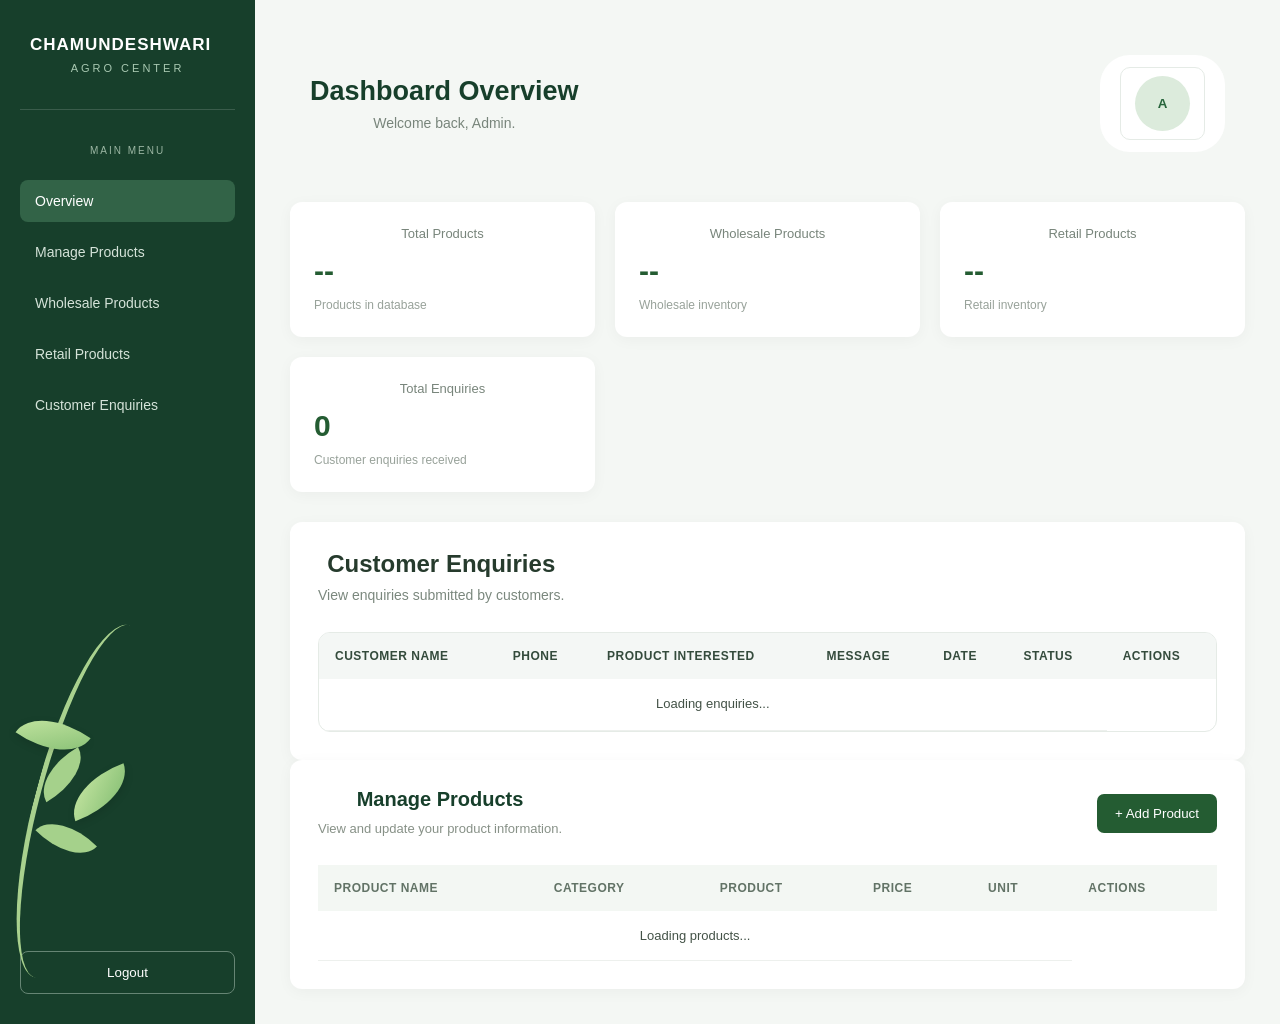
==== dashboard.html @ 356d65fe "initial website commit" ====
<!DOCTYPE html>
<html lang="en">

<head>
    <meta charset="UTF-8">
    <meta name="viewport" content="width=device-width, initial-scale=1.0">

    <title>Owner Dashboard | Chamundeshwari Agro Center</title>

    <link rel="stylesheet" href="style.css">
</head>

<body class="admin-dashboard">

    <div class="dashboard-layout">

        <!-- LEFT SIDEBAR -->
        <aside class="sidebar">

            <div class="sidebar-brand">
                <h2>CHAMUNDESHWARI</h2>
                <p>AGRO CENTER</p>
            </div>

            <div class="sidebar-menu">
    <p class="menu-heading">MAIN MENU</p>

    <a href="#" class="menu-link active">Overview</a>
    <a href="#products" class="menu-link">Manage Products</a>
    <a href="#products" class="menu-link">Wholesale Products</a>
    <a href="#products" class="menu-link">Retail Products</a>
    <a href="#enquiries" class="menu-link">Customer Enquiries</a>
</div>
<div class="sidebar-leaves">
    <div class="leaf-stem"></div>
    <div class="leaf leaf-one"></div>
    <div class="leaf leaf-two"></div>
</div>
            <div class="sidebar-bottom">
                <button id="logoutButton">Logout</button>
            </div>

        </aside>
        <!-- ADD / EDIT PRODUCT MODAL -->

<div class="product-modal" id="productModal">

    <div class="product-modal-content">

        <div class="modal-header">
            <div>
                <h2 id="modalTitle">Add New Product</h2>
                <p>Enter product information below.</p>
            </div>

            <button type="button" id="closeModalButton">×</button>
        </div>

        <form id="productForm">

            <input type="hidden" id="productId">

            <label for="productName">Product Name</label>
            <input
                type="text"
                id="productName"
                placeholder="Enter product name"
                required
            >

            <label for="productCategory">Category</label>
            <input
                type="text"
                id="productCategory"
                placeholder="Enter category"
                required
            >

            <label for="productPrice">Price (₹)</label>
            <input
                type="number"
                id="productPrice"
                placeholder="Enter price"
                min="0"
                step="0.01"
                required
            >

            <label for="productUnit">Unit</label>
            <input
                type="text"
                id="productUnit"
                placeholder="Example: 50 kg"
                required
            >
            <label for="productType">Product Type</label>
<select id="productType" required>
    <option value="">Select Product Type</option>
    <option value="Wholesale">Wholesale</option>
    <option value="Retail">Retail</option>
</select>

            <div class="modal-actions">
                <button type="button" id="cancelModalButton">
                    Cancel
                </button>

                <button type="submit" id="saveProductButton">
                    Save Product
                </button>
            </div>

        </form>

    </div>

</div>


        <!-- MAIN CONTENT -->
        <main class="dashboard-main">

            <header class="dashboard-topbar">
                <div>
                    <h1>Dashboard Overview</h1>
                    <p>Welcome back, Admin.</p>
                </div>

                <div class="admin-profile">
    <button class="admin-profile-button" id="adminProfileButton">

    <img
        id="adminProfileImage"
        class="admin-avatar"
        src=""
        alt="Profile"
        style="display: none;"
    >

    <span id="adminProfileInitial" class="admin-avatar">A</span>
    

</button>

    <div class="admin-dropdown" id="adminDropdown">
        <div class="admin-dropdown-header">
           <strong id="adminDisplayName">Administrator</strong>
            <p id="adminEmail">Loading email...</p>
        </div>
<button type="button" id="editProfileButton">
    Edit Profile
</button>
        <button type="button" id="changePasswordButton">
            Change Password
        </button>

        <button type="button" id="profileLogoutButton">
            Logout
        </button>
    </div>
</div>
            </header>


            <!-- SUMMARY CARDS -->
            <section class="dashboard-stats">

                <div class="stat-card">
                    <p>Total Products</p>
                    <h2 id="totalProducts">--</h2>
                    <span>Products in database</span>
                </div>

                <div class="stat-card">
                    <p>Wholesale Products</p>
                    <h2>--</h2>
                    <span>Wholesale inventory</span>
                </div>

                <div class="stat-card">
                    <p>Retail Products</p>
                    <h2>--</h2>
                    <span>Retail inventory</span>
                </div>
                <div class="stat-card">
    <p>Total Enquiries</p>
    <h2 id="totalEnquiries">0</h2>
    <span>Customer enquiries received</span>
</div>

            </section>
            <!-- CUSTOMER ENQUIRIES SECTION -->

<section class="product-section" id="enquiries">

    <div class="section-heading">
        <div>
            <h2>Customer Enquiries</h2>
            <p>View enquiries submitted by customers.</p>
        </div>
    </div>

    <div class="table-container">

        <table class="product-table">

            <thead>
    <tr>
        <th>Customer Name</th>
        <th>Phone</th>
        <th>Product Interested</th>
        <th>Message</th>
        <th>Date</th>
        <th>Status</th>
        <th>Actions</th>
    </tr>
</thead>

            <tbody id="enquiryTableBody">
                <tr>
                    <td colspan="6">Loading enquiries...</td>
                </tr>
            </tbody>

        </table>

    </div>

</section>


            <!-- PRODUCT MANAGEMENT -->
            <section class="product-section" id="products">

                <div class="section-heading">
                    <div>
                        <h2>Manage Products</h2>
                        <p>View and update your product information.</p>
                    </div>

                   <button id="addProductButton"
        class="add-product-button"
        type="button">
    + Add Product
</button>
                </div>

                <div class="table-container">

                    <table class="product-table">

                        <thead>
                            <tr>
                                <th>Product Name</th>
                                <th>Category</th>
                                <th>Product </th>
                                <th>Price</th>
                                <th>Unit</th>
                                <th>Actions</th>
                            </tr>
                        </thead>

                        <tbody id="productTableBody">
                            <tr>
                                <td colspan="5">Loading products...</td>
                            </tr>
                        </tbody>

                    </table>

                </div>

            </section>
            <!-- ADD / EDIT PRODUCT POPUP -->

<div class="product-modal" id="productModal">

    <div class="product-modal-content">

        <div class="modal-header">
            <div>
                <h2 id="modalTitle">Add New Product</h2>
                <p>Enter product information below.</p>
            </div>

            <button type="button" id="closeModalButton">×</button>
        </div>

        <form id="productForm">

            <input type="hidden" id="productId">

            <label for="productName">Product Name</label>
            <input type="text" id="productName"
                   placeholder="Enter product name" required>
<label for="productType">Product Type</label>

<select id="productType" required>
    <option value="">Select Product Type</option>
    <option value="Wholesale">Wholesale</option>
    <option value="Retail">Retail</option>
</select>
            <label for="productCategory">Category</label>
            <input type="text" id="productCategory"
                   placeholder="Enter category" required>

            <label for="productPrice">Price (₹)</label>
            <input type="number" id="productPrice"
                   placeholder="Enter price" min="0"
                   step="0.01" required>

            <label for="productUnit">Unit</label>
            <input type="text" id="productUnit"
                   placeholder="Example: 50 kg" required>

            <div class="modal-actions">

                <button type="button" id="cancelModalButton">
                    Cancel
                </button>

                <button type="submit" id="saveProductButton">
                    Save Product
                </button>

            </div>

        </form>

    </div>

</div>

        </main>

    </div>

<!-- EDIT ADMIN PROFILE MODAL -->

<div id="editProfileModal" class="modal-overlay" style="display: none;">

    <div class="modal-content">

        <h2>Edit Admin Profile</h2>

        <div class="profile-image-upload">
            <img
                id="profileImagePreview"
                src=""
                alt="Profile Picture"
                style="display: none;"
            >

            <label for="profileImageInput">
                Choose Profile Picture
            </label>

            <input
                type="file"
                id="profileImageInput"
                accept="image/*"
            >
        </div>

        <label for="profileNameInput">Your Name</label>

        <input
            type="text"
            id="profileNameInput"
            placeholder="Enter your name"
        >

        <div class="modal-actions">
            <button type="button" id="saveProfileButton">
                Save Changes
            </button>

            <button type="button" id="cancelProfileButton">
                Cancel
            </button>
        </div>

    </div>
</div>
    <script src="https://cdn.jsdelivr.net/npm/@supabase/supabase-js@2"></script>
    <script src="supabase.js"></script>
<!-- DELETE CONFIRMATION MODAL -->

<div class="product-modal" id="deleteModal">

    <div class="product-modal-content">

        <div class="modal-header">
            <div>
                <h2>Delete Product</h2>
                <p id="deleteProductMessage">
                    Are you sure you want to delete this product?
                </p>
            </div>
        </div>

        <div class="modal-actions">

            <button type="button" id="cancelDeleteButton">
                Cancel
            </button>

            <button type="button" id="confirmDeleteButton"
                style="background:#dc2626;color:white;">
                Delete Product
            </button>

        </div>

    </div>

</div>
<script src="dashboard.js"></script>
<!-- NOTIFICATION -->
<div id="toastNotification" class="toast-notification"></div>
</body>
</html>
---- style.css ----
* {
    margin: 0;
    padding: 0;
    box-sizing: border-box;
}

body {
    font-family: Arial, sans-serif;
    background-color: #f8faf5;
    color: #243324;
}

h1 {
    color: #185c32;
    text-align: center;
    margin-top: 100px;
    font-size: 36px;
}

p {
    text-align: center;
    margin-top: 15px;
    font-size: 18px;
    color: #607260;
}
header {
    text-align: center;
    padding: 20px;
}

header img {
    width: 250px;
    height: auto;
}
/* Navigation Bar */
.navbar {
    display: flex;
    align-items: center;
    justify-content: space-between;

    width: 90%;
    margin: 20px auto;
    padding: 15px 30px;
    box-sizing: border-box;

    background-color: rgba(252, 252, 252, 0.571);
    backdrop-filter: blur(15px);
    -webkit-backdrop-filter: blur(15px);

    border: 1px solid rgb(147, 142, 142);
    border-radius: 15px;
    box-shadow: 0 8px 30px rgba(0, 0, 0, 0.12);

    position: fixed;
top: 20px;
left: 5%;
z-index: 1000;
}

/* Logo and Business Name */
.nav-logo {
    display: flex;
    align-items: center;
    gap: 10px;
    font-size: 18px;
    font-weight: bold;
    color: #245c32;
}

.nav-logo img {
    width: 45px;
    height: 45px;
    object-fit: contain;
}

/* Navigation Links */
.nav-links {
    display: flex;
    align-items: center;
    gap: 28px;
    margin-right: 25px;
}

.nav-links a {
    text-decoration: none;
    color: #333;
    font-size: 15px;
    font-weight: 500;
    transition: color 0.3s;
}

.nav-links a:hover {
    color: #26823b;
}

/* Enquiry Button */
.nav-btn {
    background-color: #26743a;
    color: white;
    padding: 11px 20px;
    border-radius: 6px;
    text-decoration: none;
    font-weight: 600;
    transition: background-color 0.3s;
}

.nav-btn:hover {
    background-color: #174e28;
}
.hero {
    min-height: calc(100vh - 0px);
box-sizing: border-box;
display: flex;
align-items: center;
justify-content: center;
    background: linear-gradient(
        rgba(0, 0, 0, 0.45),
        rgba(0, 0, 0, 0.45)
    ), url("Images/farm.jpg.png");

    background-size: cover;
    background-position: center;

    display: flex;
    align-items: center;
    justify-content: center;
    text-align: center;

    padding: 40px 20px;
}

.hero-content {
    max-width: 850px;
    color: white;
}

.hero-logo {
    width: 180px;
    height: auto;
    margin-bottom: 15px;
}

.hero h1 {
    color: white;
    font-size: 38px;
    margin: 10px 0;
}

.hero .tagline {
    color: white;
    font-size: 19px;
    margin: 10px 0 30px;
}

.hero-btn {
    display: inline-block;
    background-color: #e3b341;
    color: #183c24;
    padding: 14px 28px;
    text-decoration: none;
    border-radius: 5px;
    font-weight: bold;
}
/* Wholesale and Retail Sections */
.product-section {
    padding: 80px 8%;
    text-align: center;
    background-color: #f5f8f3;
}

.product-section h2 {
    font-size: 32px;
    color: #245c32;
    margin-bottom: 20px;
}

.product-section p {
    font-size: 17px;
    color: #555;
    max-width: 650px;
    margin: 0 auto 25px;
    line-height: 1.7;
}

.section-btn {
    display: inline-block;
    background-color: #26743a;
    color: white;
    padding: 12px 25px;
    border-radius: 6px;
    text-decoration: none;
    font-weight: 600;
}

.section-btn:hover {
    background-color: #174e28;
}
/* Wholesale Product Cards */

.product-container {
    display: grid;
    grid-template-columns: repeat(2, 1fr);
    gap: 25px;
    max-width: 1100px;
    margin: 40px auto 0;
}

.product-card {
    background-color: white;
    padding: 30px;
    border-radius: 12px;
    text-align: left;
    box-shadow: 0 4px 18px rgba(0, 0, 0, 0.07);
    border: 1px solid #e5ebdf;
    transition: transform 0.3s, box-shadow 0.3s;
}

.product-card:hover {
    transform: translateY(-5px);
    box-shadow: 0 8px 25px rgba(0, 0, 0, 0.12);
}

.product-card h3 {
    color: #245c32;
    font-size: 21px;
    margin-bottom: 18px;
}

.product-card p {
    color: #555;
    font-size: 15px;
    margin: 10px 0;
    max-width: none;
    text-align: left;
}

/* Mobile Layout */
@media (max-width: 600px) {
    .product-container {
        grid-template-columns: 1fr;
    }
}
/* Admin Login Page */

.admin-login {
    max-width: 400px;
    margin: 100px auto;
    padding: 40px;
    background: white;
    border-radius: 15px;
    box-shadow: 0 5px 25px rgba(0, 0, 0, 0.1);
    text-align: center;
}

.admin-login h2 {
    color: #245c32;
    margin-bottom: 10px;
}

.admin-login input {
    width: 100%;
    padding: 13px;
    margin: 12px 0;
    border: 1px solid #ddd;
    border-radius: 7px;
    box-sizing: border-box;
}

.admin-login button {
    width: 100%;
    padding: 13px;
    margin-top: 15px;
    background: #245c32;
    color: white;
    border: none;
    border-radius: 7px;
    cursor: pointer;
    font-size: 16px;
}

.admin-login button:hover {
    background: #194524;
}
.admin-login .password-field button {
    position: absolute;
    right: 8px;
    top: 50%;
    transform: translateY(-50%);

    width: 40px !important;
    height: 40px;
    padding: 0;
    margin: 0;

    background: transparent !important;
    color: #245c32;
    border: none;
    box-shadow: none;
    font-size: 18px;
    cursor: pointer;
}
/* Correct eye icon positioning */

.admin-login .password-field {
    position: relative !important;
    width: 100%;
    display: block;
}

.admin-login .password-field input {
    width: 100%;
    padding-right: 50px;
    box-sizing: border-box;
}

.admin-login .password-field button {
    position: absolute !important;
    right: 10px !important;
    top: 50% !important;
    transform: translateY(-50%) !important;

    width: 35px !important;
    height: 35px !important;
    padding: 0 !important;
    margin: 0 !important;

    background: transparent !important;
    color: #245c32 !important;
    border: none !important;
    box-shadow: none !important;
}
/* OWNER DASHBOARD */

.dashboard-container {
    max-width: 1100px;
    margin: 40px auto;
    padding: 30px;
}

.dashboard-container header {
    background: #245c32;
    color: white;
    padding: 30px;
    border-radius: 12px;
    margin-bottom: 30px;
}

.dashboard-container header h1 {
    margin: 0 0 10px;
    font-size: 30px;
}

.dashboard-container header p {
    margin: 0;
    opacity: 0.85;
}

.dashboard-container section {
    background: white;
    padding: 25px;
    border-radius: 12px;
    box-shadow: 0 3px 15px rgba(0,0,0,0.08);
    margin-bottom: 25px;
}

#logoutButton {
    background: #245c32;
    color: white;
    border: none;
    padding: 12px 25px;
    border-radius: 7px;
    cursor: pointer;
}
/* =================================
   OWNER DASHBOARD DESIGN
================================= */

.admin-dashboard {
    margin: 0;
    background: #f4f7f4;
    font-family: Arial, sans-serif;
    color: #24352a;
}

.dashboard-layout {
    display: flex;
    min-height: 100vh;
}

/* LEFT SIDEBAR */

.sidebar {
    width: 255px;
    background: #173f2b;
    color: white;
    padding: 30px 20px;
    display: flex;
    flex-direction: column;
    flex-shrink: 0;
}

.sidebar-brand {
    padding: 5px 10px 35px;
    border-bottom: 1px solid rgba(255,255,255,0.15);
}

.sidebar-brand h2 {
    font-size: 17px;
    letter-spacing: 1px;
    margin: 0;
}

.sidebar-brand p {
    font-size: 11px;
    letter-spacing: 3px;
    color: #a9c9b2;
    margin-top: 7px;
}

.menu-heading {
    font-size: 10px;
    letter-spacing: 2px;
    color: #9bb6a3;
    margin: 35px 10px 15px;
}

.sidebar-menu {
    display: flex;
    flex-direction: column;
    gap: 9px;
}

.menu-link {
    text-decoration: none;
    color: #d5e3d9;
    padding: 13px 15px;
    border-radius: 8px;
    font-size: 14px;
    transition: 0.2s;
}

.menu-link:hover,
.menu-link.active {
    background: #326347;
    color: white;
}

.sidebar-bottom {
    margin-top: auto;
    padding-top: 30px;
}

#logoutButton {
    width: 100%;
    padding: 13px;
    background: transparent;
    color: white;
    border: 1px solid #668574;
    border-radius: 8px;
    cursor: pointer;
}

#logoutButton:hover {
    background: #326347;
}

/* MAIN CONTENT */

.dashboard-main {
    flex: 1;
    min-width: 0;
    padding: 35px;
}

.dashboard-topbar {
    display: flex;
    justify-content: space-between;
    align-items: center;
    margin-bottom: 30px;
}

.dashboard-topbar h1 {
    font-size: 27px;
    margin: 0 0 8px;
    color: #173f2b;
}

.dashboard-topbar p {
    color: #78857b;
    margin: 0;
    font-size: 14px;
}

.admin-profile {
    background: white;
    padding: 12px 20px;
    border-radius: 30px;
    font-size: 13px;
    font-weight: bold;
    color: #245c32;
}

/* SUMMARY CARDS */

.dashboard-stats {
    display: grid;
    grid-template-columns: repeat(3, minmax(0, 1fr));
    gap: 20px;
    margin-bottom: 30px;
}

.stat-card {
    background: white;
    padding: 24px;
    border-radius: 12px;
    box-shadow: 0 3px 15px rgba(0,0,0,0.04);
}

.stat-card p {
    color: #78857b;
    font-size: 13px;
    margin: 0;
}

.stat-card h2 {
    font-size: 30px;
    color: #245c32;
    margin: 13px 0 7px;
}

.stat-card span {
    font-size: 12px;
    color: #98a29a;
}

/* PRODUCT SECTION */

.product-section {
    background: white;
    padding: 28px;
    border-radius: 12px;
    box-shadow: 0 3px 15px rgba(0,0,0,0.04);
}

.section-heading {
    display: flex;
    justify-content: space-between;
    align-items: center;
    gap: 15px;
    margin-bottom: 25px;
}

.section-heading h2 {
    color: #173f2b;
    font-size: 20px;
    margin: 0 0 7px;
}

.section-heading p {
    color: #879187;
    font-size: 13px;
    margin: 0;
}

.add-product-button {
    background: #245c32;
    color: white;
    border: none;
    padding: 12px 18px;
    border-radius: 7px;
    cursor: pointer;
    white-space: nowrap;
}

.add-product-button:hover {
    background: #173f2b;
}

/* PRODUCT TABLE */

.table-container {
    width: 100%;
    overflow-x: auto;
}

.product-table {
    width: 100%;
    border-collapse: collapse;
    min-width: 650px;
}

.product-table th {
    text-align: left;
    background: #f3f7f3;
    color: #627366;
    padding: 16px;
    font-size: 12px;
    text-transform: uppercase;
    letter-spacing: 0.5px;
}

.product-table td {
    padding: 17px 16px;
    border-bottom: 1px solid #edf0ed;
    font-size: 13px;
    color: #435247;
}

.product-table tr:hover td {
    background: #fafcf9;
}

.product-table button {
    background: #e7f1e8;
    color: #245c32;
    border: none;
    padding: 8px 15px;
    border-radius: 6px;
    cursor: pointer;
    font-weight: bold;
}

.product-table button:hover {
    background: #d4e8d7;
}

/* MOBILE RESPONSIVENESS */

@media (max-width: 900px) {

    .sidebar {
        width: 200px;
    }

    .dashboard-main {
        padding: 22px;
    }

    .dashboard-stats {
        grid-template-columns: 1fr;
    }
}

@media (max-width: 600px) {

    .dashboard-layout {
        flex-direction: column;
    }

    .sidebar {
        width: auto;
        padding: 18px;
    }

    .sidebar-brand {
        padding-bottom: 15px;
    }

    .menu-heading {
        margin-top: 18px;
    }

    .sidebar-menu {
        display: grid;
        grid-template-columns: 1fr 1fr;
    }

    .sidebar-bottom {
        margin-top: 15px;
        padding-top: 10px;
    }

    .dashboard-main {
        padding: 18px;
    }

    .dashboard-topbar {
        align-items: flex-start;
        gap: 12px;
    }

    .dashboard-topbar h1 {
        font-size: 21px;
    }

    .product-section {
        padding: 17px;
    }

    .section-heading {
        align-items: flex-start;
        flex-direction: column;
    }
}
/* =================================
   ADD / EDIT PRODUCT POPUP
================================= */

.product-modal {
    display: none;
    position: fixed;
    inset: 0;
    z-index: 1000;
    background: rgba(15, 35, 22, 0.65);
    justify-content: center;
    align-items: center;
    padding: 20px;
}

.product-modal-content {
    background: #ffffff;
    width: 100%;
    max-width: 480px;
    padding: 30px;
    border-radius: 14px;
    box-shadow: 0 15px 50px rgba(0,0,0,0.2);
    max-height: 90vh;
    overflow-y: auto;
}

.modal-header {
    display: flex;
    justify-content: space-between;
    align-items: flex-start;
    margin-bottom: 25px;
}

.modal-header h2 {
    color: #173f2b;
    font-size: 22px;
    margin: 0 0 7px;
}

.modal-header p {
    color: #89948b;
    font-size: 13px;
    margin: 0;
}

#closeModalButton {
    background: #f0f4f0;
    border: none;
    border-radius: 50%;
    width: 32px;
    height: 32px;
    font-size: 22px;
    cursor: pointer;
    color: #245c32;
}

#productForm {
    display: flex;
    flex-direction: column;
}

#productForm label {
    font-size: 13px;
    font-weight: bold;
    color: #344b39;
    margin: 13px 0 7px;
}

#productForm input {
    padding: 13px;
    border: 1px solid #dce5dd;
    border-radius: 7px;
    font-size: 14px;
    outline: none;
    width: 100%;
    box-sizing: border-box;
}

#productForm input:focus {
    border-color: #326347;
    box-shadow: 0 0 0 3px rgba(50,99,71,0.1);
}

.modal-actions {
    display: flex;
    justify-content: flex-end;
    gap: 10px;
    margin-top: 25px;
}

.modal-actions button {
    padding: 12px 20px;
    border-radius: 7px;
    cursor: pointer;
    font-weight: bold;
}

#cancelModalButton {
    background: #edf1ed;
    color: #435247;
    border: none;
}

#saveProductButton {
    background: #245c32;
    color: white;
    border: none;
}

#saveProductButton:hover {
    background: #173f2b;
}

@media (max-width: 480px) {
    .product-modal-content {
        padding: 22px;
    }
}
/* =================================
   ADD / EDIT PRODUCT POPUP
================================= */

.product-modal {
    display: none;
    position: fixed;
    inset: 0;
    z-index: 1000;
    background: rgba(15, 35, 22, 0.65);
    justify-content: center;
    align-items: center;
    padding: 20px;
}

.product-modal-content {
    background: #ffffff;
    width: 100%;
    max-width: 480px;
    padding: 30px;
    border-radius: 14px;
    box-shadow: 0 15px 50px rgba(0,0,0,0.2);
    max-height: 90vh;
    overflow-y: auto;
}

.modal-header {
    display: flex;
    justify-content: space-between;
    align-items: flex-start;
    margin-bottom: 25px;
}

.modal-header h2 {
    color: #173f2b;
    font-size: 22px;
    margin: 0 0 7px;
}

.modal-header p {
    color: #89948b;
    font-size: 13px;
    margin: 0;
}

#closeModalButton {
    background: #f0f4f0;
    border: none;
    border-radius: 50%;
    width: 32px;
    height: 32px;
    font-size: 22px;
    cursor: pointer;
    color: #245c32;
}

#productForm {
    display: flex;
    flex-direction: column;
}

#productForm label {
    font-size: 13px;
    font-weight: bold;
    color: #344b39;
    margin: 13px 0 7px;
}

#productForm input {
    padding: 13px;
    border: 1px solid #dce5dd;
    border-radius: 7px;
    font-size: 14px;
    outline: none;
    width: 100%;
    box-sizing: border-box;
}

#productForm input:focus {
    border-color: #326347;
    box-shadow: 0 0 0 3px rgba(50,99,71,0.1);
}

.modal-actions {
    display: flex;
    justify-content: flex-end;
    gap: 10px;
    margin-top: 25px;
}

.modal-actions button {
    padding: 12px 20px;
    border-radius: 7px;
    cursor: pointer;
    font-weight: bold;
}

#cancelModalButton {
    background: #edf1ed;
    color: #435247;
    border: none;
}

#saveProductButton {
    background: #245c32;
    color: white;
    border: none;
}

#saveProductButton:hover {
    background: #173f2b;
}

@media (max-width: 480px) {
    .product-modal-content {
        padding: 22px;
    }
}
/* PRODUCT MODAL */

.product-modal {
    display: none;
    position: fixed;
    inset: 0;
    background: rgba(0, 0, 0, 0.55);
    z-index: 1000;
    justify-content: center;
    align-items: center;
    padding: 20px;
}

.product-modal-content {
    background: #ffffff;
    width: 100%;
    max-width: 480px;
    padding: 28px;
    border-radius: 14px;
    box-shadow: 0 10px 40px rgba(0, 0, 0, 0.2);
    max-height: 90vh;
    overflow-y: auto;
}

.modal-header {
    display: flex;
    justify-content: space-between;
    align-items: flex-start;
    margin-bottom: 25px;
}

.modal-header h2 {
    margin: 0 0 6px;
    color: #1f2937;
}

.modal-header p {
    margin: 0;
    color: #6b7280;
    font-size: 14px;
}

#closeModalButton {
    border: none;
    background: none;
    font-size: 28px;
    cursor: pointer;
    color: #6b7280;
}

#productForm {
    display: flex;
    flex-direction: column;
    gap: 10px;
}

#productForm label {
    font-weight: 600;
    color: #374151;
    margin-top: 8px;
}

#productForm input {
    width: 100%;
    padding: 12px;
    border: 1px solid #d1d5db;
    border-radius: 8px;
    font-size: 14px;
    box-sizing: border-box;
}

#productForm input:focus {
    outline: none;
    border-color: #16a34a;
    box-shadow: 0 0 0 2px rgba(22, 163, 74, 0.12);
}

.modal-actions {
    display: flex;
    justify-content: flex-end;
    gap: 12px;
    margin-top: 22px;
}

.modal-actions button {
    padding: 11px 20px;
    border: none;
    border-radius: 8px;
    cursor: pointer;
    font-weight: 600;
}

#cancelModalButton {
    background: #e5e7eb;
    color: #374151;
}

#saveProductButton {
    background: #15803d;
    color: white;
}

#saveProductButton:hover {
    background: #166534;
}
/* TOAST NOTIFICATION */

.toast-notification {
    position: fixed;
    top: 25px;
    right: 25px;
    padding: 15px 22px;
    border-radius: 10px;
    color: white;
    font-size: 14px;
    font-weight: 600;
    background: #15803d;
    box-shadow: 0 5px 20px rgba(0,0,0,0.15);
    z-index: 2000;

    opacity: 0;
    visibility: hidden;
    transform: translateY(-15px);

    transition: all 0.3s ease;
}

.toast-notification.show {
    opacity: 1;
    visibility: visible;
    transform: translateY(0);
}

.toast-notification.error {
    background: #dc2626;
}

@media (max-width: 600px) {
    .toast-notification {
        left: 15px;
        right: 15px;
        top: 15px;
        text-align: center;
    }
}
/* ABOUT US SECTION */

.about-section {
    padding: 70px 8%;
    text-align: center;
    background: #f5f9f4;
}

.about-section h2 {
    font-size: 32px;
    color: #1b5e20;
    margin-bottom: 20px;
}

.about-section > p {
    max-width: 800px;
    margin: 12px auto;
    color: #555;
    line-height: 1.8;
}

.about-section h3 {
    margin-top: 40px;
    color: #2e7d32;
    font-size: 24px;
}

.about-container {
    display: flex;
    justify-content: center;
    gap: 25px;
    flex-wrap: wrap;
    margin-top: 25px;
}

.about-card {
    background: white;
    padding: 25px;
    border-radius: 12px;
    width: 230px;
    box-shadow: 0 4px 15px rgba(0,0,0,0.07);
}

.about-card h4 {
    color: #2e7d32;
    font-size: 18px;
}

.about-card p {
    color: #666;
    line-height: 1.6;
}
/* CONTACT US SECTION */

/* CONTACT US SECTION */

.contact-section {
    padding: 80px 8%;
    text-align: center;
    background: #f5f9f4;
}

.contact-section h2 {
    font-size: 32px;
    color: #1b5e20;
    margin-bottom: 15px;
}

.contact-section > p {
    color: #666;
    margin-bottom: 45px;
}

.contact-container {
    display: flex;
    justify-content: center;
    align-items: stretch;
    flex-wrap: wrap;
    gap: 25px;
    max-width: 1000px;
    margin: auto;
}

.contact-card {
    flex: 1 1 240px;
    max-width: 280px;
    min-height: 180px;
    box-sizing: border-box;
    background: white;
    padding: 30px 18px;
    border-radius: 14px;
    border: 1px solid #e0eadf;
    box-shadow: 0 5px 18px rgba(0,0,0,0.06);
}

.contact-card h3 {
    color: #2e7d32;
    font-size: 20px;
    margin-bottom: 20px;
}

.contact-card p {
    color: #555;
    font-size: 14px;
    margin: 12px 0;
    line-height: 1.5;
}

.contact-card a {
    color: #2e7d32;
    text-decoration: none;
    font-weight: 500;
    white-space: nowrap;
    font-size: 14px;
}

.contact-card a:hover {
    text-decoration: underline;
}
/* COLLAPSING NAVIGATION BAR */

/* FLOATING COLLAPSIBLE NAVBAR */

.navbar {
    transition: all 0.35s ease;
    z-index: 1000;
}

.navbar.scrolled {
    position: fixed;
    top: 15px;
    left: 15px;
    width: auto;
    min-width: 0;
    padding: 10px 18px;
    border-radius: 40px;
    box-shadow: 0 4px 18px rgba(0,0,0,0.18);
    cursor: pointer;
}

.navbar.scrolled .nav-links,
.navbar.scrolled .nav-btn {
    display: none;
}

.navbar.scrolled .nav-logo img {
    width: 35px;
    height: 35px;
}

.navbar.scrolled .nav-logo span {
    font-size: 14px;
}

.navbar.scrolled.expanded {
    left: 15px;
    right: 15px;
    width: auto;
    border-radius: 12px;
    justify-content: space-between;
    cursor: default;
}

.navbar.scrolled.expanded .nav-links {
    display: flex;
}

.navbar.scrolled.expanded .nav-btn {
    display: inline-block;
}

.navbar.scrolled.expanded .nav-logo {
    cursor: pointer;
}
/* MOBILE RESPONSIVE DESIGN */

@media (max-width: 768px) {

    .hero {
        padding: 40px 15px;
        min-height: calc(100vh - 0px);
    }

    .hero h1 {
        font-size: 28px;
    }

    .hero-logo {
        max-width: 120px;
    }

    .hero-buttons {
        flex-wrap: wrap;
        justify-content: center;
    }

    .product-section,
    .about-section,
    .contact-section {
        padding: 45px 18px;
    }

    .product-container,
    .about-container,
    .contact-container {
        flex-direction: column;
        align-items: center;
    }

    .product-card,
    .about-card,
    .contact-card {
        width: 100%;
        max-width: 350px;
        box-sizing: border-box;
    }
    /* MOBILE NAVIGATION FIX */

/* MOBILE NAVIGATION */

.navbar {
    flex-direction: row;
    flex-wrap: wrap;
    justify-content: center;
    gap: 12px;
    padding: 12px 8px;
    width: 94%;
    margin: 10px auto;
    box-sizing: border-box;
}

.nav-logo {
    width: 100%;
    justify-content: center;
}

.nav-logo img {
    width: 32px;
    height: 32px;
}

.nav-logo span {
    font-size: 14px;
}

.nav-links {
    display: flex;
    width: auto;
    justify-content: center;
    align-items: center;
    gap: 12px;
}

.nav-links a {
    font-size: 12px;
    white-space: nowrap;
}

.nav-btn {
    font-size: 12px;
    padding: 8px 10px;
    white-space: nowrap;
}
/* MOBILE HERO BUTTONS */

.hero-buttons {
    display: flex;
    flex-direction: row;
    justify-content: center;
    align-items: center;
    flex-wrap: wrap;
    gap: 12px;
}

.hero-btn {
    margin: 0;
    padding: 12px 15px;
    font-size: 13px;
    border-radius: 8px;
}
}
/* ENQUIRY SECTION */

.enquiry-section {
    padding: 70px 20px;
    text-align: center;
    background: #f5f9f4;
}

.enquiry-section h2 {
    color: #1b5e20;
    font-size: 32px;
    margin-bottom: 12px;
}

.enquiry-section > p {
    color: #666;
    margin-bottom: 30px;
}

#enquiryForm {
    max-width: 550px;
    margin: auto;
    padding: 30px;
    background: white;
    border-radius: 15px;
    box-shadow: 0 5px 20px rgba(0,0,0,0.07);
    box-sizing: border-box;
}

#enquiryForm input,
#enquiryForm textarea {
    width: 100%;
    padding: 14px;
    margin-bottom: 18px;
    border: 1px solid #d5dfd3;
    border-radius: 8px;
    font-size: 15px;
    box-sizing: border-box;
    font-family: inherit;
}

#enquiryForm textarea {
    min-height: 120px;
    resize: vertical;
}

#enquiryForm button {
    width: 100%;
    padding: 14px;
    background: #2e7d32;
    color: white;
    border: none;
    border-radius: 8px;
    font-size: 16px;
    font-weight: 600;
    cursor: pointer;
}

#enquiryForm button:hover {
    background: #1b5e20;
}
/* Enquiry status colors */

.status-pending {
    background-color: #fff3cd;
    color: #856404;
    border: 1px solid #ffe69c;
}

.status-contacted {
    background-color: #d1e7dd;
    color: #0f5132;
    border: 1px solid #a3cfbb;
}

.status-completed {
    background-color: #f8d7da;
    color: #842029;
    border: 1px solid #f1aeb5;
}
.call-button {
    display: inline-block;
    padding: 7px 16px;
    background-color: #198754;
    color: white;
    text-decoration: none;
    border-radius: 5px;
    font-size: 13px;
    font-weight: 600;
}

.call-button:hover {
    background-color: #146c43;
}
.delete-enquiry-button {
    padding: 7px 16px;
    background-color: #dc3545;
    color: white;
    border: none;
    border-radius: 5px;
    font-size: 13px;
    font-weight: 600;
    cursor: pointer;
    margin-left: 5px;
}

.delete-enquiry-button:hover {
    background-color: #bb2d3b;
}
.product-table .delete-enquiry-button {
    background-color: #dc3545 !important;
    color: white !important;
    border: none;
    padding: 7px 16px;
    border-radius: 5px;
    cursor: pointer;
}

.product-table .delete-enquiry-button:hover {
    background-color: #bb2d3b !important;
}
/* Decorative waving leaves in sidebar */

/* =====================================
   DECORATIVE WAVING LEAVES IN SIDEBAR
===================================== */

/* =====================================
   TROPICAL VINE SIDEBAR DESIGN
===================================== */

.sidebar {
    position: relative;
    overflow: hidden;
}

.sidebar-leaves {
    position: absolute;
    bottom: 55px;
    left: 0;
    width: 190px;
    height: 390px;
    pointer-events: none;
    z-index: 1;
}

/* Curved plant stem */
.leaf-stem {
    position: absolute;
    bottom: -15px;
    left: 35px;
    width: 95px;
    height: 365px;
    border-left: 5px solid #a9d18e;
    border-radius: 50% 0 0 50%;
    transform: rotate(15deg);
}

/* Main leaves */
.leaf {
    position: absolute;
    width: 65px;
    height: 38px;
    background: linear-gradient(135deg, #d1edaa, #79b76b);
    border-radius: 100% 0 100% 0;
    box-shadow: 0 3px 8px rgba(0, 0, 0, 0.12);
    transform-origin: bottom right;
    animation: vineWave 4s ease-in-out infinite alternate;
}

/* Upper right leaf */
.leaf-one {
    bottom: 150px;
    left: 75px;
    transform: rotate(-20deg);
}

/* Upper left leaf */
.leaf-two {
    bottom: 235px;
    left: 15px;
    transform: rotate(35deg);
    animation-delay: 0.7s;
}

/* Extra foliage */
.leaf-one::after,
.leaf-two::after {
    content: "";
    position: absolute;
    width: 55px;
    height: 32px;
    background: #a5d18b;
    border-radius: 100% 0 100% 0;
}

.leaf-one::after {
    left: -42px;
    top: 35px;
    transform: rotate(65deg);
}

.leaf-two::after {
    left: 35px;
    top: 30px;
    transform: rotate(-65deg);
}

/* Gentle movement */
@keyframes vineWave {
    from {
        rotate: -4deg;
    }
    to {
        rotate: 5deg;
    }
}
/* CUSTOMER ENQUIRIES TABLE */

#enquiries .product-table {
    border-collapse: separate;
    border-spacing: 0;
}

#enquiries .product-table th {
    background: #f4f7f5;
    color: #344b3c;
    font-weight: 600;
    padding: 16px;
    white-space: nowrap;
}

#enquiries .product-table td {
    padding: 15px 16px;
    vertical-align: middle;
}

#enquiries .product-table tbody tr:hover {
    background: #f8fbf8;
}
/* ENQUIRY STATUS STYLING */

#enquiries select.status-pending {
    background: #fff3cd;
    color: #856404;
    border: 1px solid #ffe69c;
}

#enquiries select.status-contacted {
    background: #cfe2ff;
    color: #084298;
    border: 1px solid #9ec5fe;
}

#enquiries select.status-completed {
    background: #d1e7dd;
    color: #0f5132;
    border: 1px solid #a3cfbb;
}

#enquiries select {
    padding: 7px 12px;
    border-radius: 20px;
    font-weight: 600;
    cursor: pointer;
}
/* ENQUIRY ACTION BUTTONS */

#enquiries .call-button,
#enquiries .delete-enquiry-button {
    display: inline-block;
    padding: 8px 14px;
    border-radius: 6px;
    font-size: 13px;
    font-weight: 600;
    white-space: nowrap;
}

#enquiries .call-button {
    margin-right: 6px;
}

#enquiries .delete-enquiry-button {
    margin-left: 0;
}
/* ENQUIRY TABLE ROW SPACING */

#enquiries .product-table tbody tr {
    border-bottom: 1px solid #e8eee9;
}

#enquiries .product-table tbody td {
    line-height: 1.6;
}

#enquiries .table-container {
    border-radius: 12px;
    overflow-x: auto;
    border: 1px solid #e5ebe6;
}
/* ENQUIRIES SECTION HEADING */

#enquiries .section-heading {
    margin-bottom: 24px;
}

#enquiries .section-heading h2 {
    font-size: 24px;
    font-weight: 700;
    color: #263b2d;
    margin-bottom: 6px;
}

#enquiries .section-heading p {
    color: #7b887e;
    font-size: 14px;
}
/* ENQUIRY TABLE MOBILE RESPONSIVENESS */

@media (max-width: 768px) {
    #enquiries .table-container {
        overflow-x: auto;
        width: 100%;
    }

    #enquiries .product-table {
        min-width: 850px;
    }

    #enquiries .section-heading h2 {
        font-size: 21px;
    }
}
/* ADMIN PROFILE DROPDOWN */

.admin-profile {
    position: relative;
}

.admin-profile-button {
    display: flex;
    align-items: center;
    gap: 10px;
    background: white;
    color: #263b2d;
    border: 1px solid #e5ebe6;
    padding: 8px 14px;
    border-radius: 10px;
    cursor: pointer;
    font-weight: 600;
}

.admin-avatar {
    object-fit: cover;
flex-shrink: 0;
    background: #dcebdc;
    color: #27643b;
    width: 55px;
    height: 55px;
    border-radius: 50%;
    display: flex;
    align-items: center;
    justify-content: center;
}

.admin-dropdown {
    display: none;
    position: absolute;
    right: 0;
    top: 48px;
    width: 230px;
    background: white;
    border: 1px solid #e5ebe6;
    border-radius: 12px;
    box-shadow: 0 8px 25px rgba(0,0,0,0.12);
    padding: 12px;
    z-index: 1000;
}

.admin-dropdown.show {
    display: block;
}

.admin-dropdown-header {
    padding: 10px;
    border-bottom: 1px solid #eee;
    margin-bottom: 8px;
}

.admin-dropdown-header p {
    font-size: 12px;
    color: #777;
    margin-top: 5px;
    word-break: break-word;
}

.admin-dropdown button {
    width: 100%;
    text-align: left;
    padding: 11px;
    background: white;
    color: #333;
    border: none;
    border-radius: 7px;
    cursor: pointer;
}

.admin-dropdown button:hover {
    background: #f1f6f1;
}
/* ADMIN PROFILE EDIT MODAL */

.profile-image-upload {
    display: flex;
    flex-direction: column;
    align-items: center;
    gap: 12px;
    margin: 20px 0;
}

#profileImagePreview {
    width: 100px;
    height: 100px;
    border-radius: 50%;
    object-fit: cover;
    border: 3px solid #dcebdc;
}

#profileImageInput {
    max-width: 230px;
}

.profile-image-upload label {
    background: #e5f0e5;
    color: #27643b;
    padding: 9px 16px;
    border-radius: 8px;
    cursor: pointer;
    font-size: 13px;
    font-weight: 600;
}

#editProfileModal .modal-content {
    max-width: 420px;
    width: 90%;
    padding: 25px;
    border-radius: 14px;
}

#editProfileModal input[type="text"] {
    width: 100%;
    padding: 12px;
    margin: 10px 0 18px;
    border: 1px solid #ddd;
    border-radius: 8px;
}

#editProfileModal .modal-actions {
    display: flex;
    gap: 10px;
    margin-top: 15px;
}
/* EDIT PROFILE MODAL */

#editProfileModal {
    position: fixed;
    top: 0;
    left: 0;
    width: 100%;
    height: 100%;
    background: rgba(0, 0, 0, 0.5);
    display: none;
    align-items: center;
    justify-content: center;
    z-index: 9999;
}
#editProfileModal {
    box-sizing: border-box;
    padding: 20px;
}

#editProfileModal .modal-content {
    position: relative;
    margin: auto;
    background: white;
    max-width: 420px;
    width: 100%;
    box-sizing: border-box;
}

#editProfileModal .modal-actions button {
    flex: 1;
    padding: 12px;
    border-radius: 8px;
    cursor: pointer;
}
#profileImageInput {
    display: none;
}

.profile-image-upload label {
    display: inline-block;
    background: #e5f0e5;
    color: #27643b;
    padding: 10px 20px;
    border-radius: 8px;
    cursor: pointer;
    font-size: 13px;
    font-weight: 600;
    transition: 0.2s;
}

.profile-image-upload label:hover {
    background: #d5e8d5;
}
/* =====================================
   NATURE INSPIRED HERO SECTION
===================================== */

.hero {
    min-height: 560px;
    display: flex;
    align-items: center;
    justify-content: center;
    text-align: center;
    padding: 70px 20px;

    background:
        linear-gradient(
            rgba(191, 190, 144, 0),
            rgb(1, 30, 13)
        ),
        url("Images/farm.jpg.png");

    background-size: cover;
    background-position: center;
    background-repeat: no-repeat;

    color: white;
}

.hero-content {
    max-width: 850px;
    margin: auto;
}

.hero-logo {
    width: 100px;
    height: 100px;
    object-fit: contain;
    margin-bottom: 20px;
}

.hero-label {
    display: inline-block;
    color: #d4edb9;
    font-size: 13px;
    font-weight: 700;
    letter-spacing: 3px;
    margin-bottom: 18px;
}

.hero h1 {
    font-size: clamp(36px, 5vw, 62px);
    line-height: 1.15;
    margin-bottom: 20px;
}

.hero .tagline {
    max-width: 650px;
    margin: 0 auto 30px;
    font-size: 17px;
    line-height: 1.8;
    color: #edf5e9;
}

.hero-buttons {
    display: flex;
    justify-content: center;
    gap: 15px;
    flex-wrap: wrap;
}

.hero-btn {
    display: inline-block;
    padding: 14px 26px;
    border-radius: 7px;
    background: #6a9e45;
    color: white;
    text-decoration: none;
    font-weight: 600;
    transition: 0.3s ease;
}

.hero-btn:hover {
    background: #527f34;
    transform: translateY(-3px);
}

.hero-btn-outline {
    background: transparent;
    border: 2px solid white;
}

.hero-btn-outline:hover {
    background: white;
    color: #24532f;
}
/* FIX HERO LOGO POSITION */

.hero {
    padding-top: 150px;
}

.hero-logo {
    display: block;
    width: 200px;
    height: 200px;
    object-fit: contain;
    margin: 0 auto 20px;
}
/* =====================================
   FLOATING AUTUMN LEAVES ANIMATION
===================================== */

.hero {
    position: relative;
    overflow: hidden;
}

.hero-content {
    position: relative;
    z-index: 2;
}

.falling-leaves {
    position: absolute;
    inset: 0;
    width: 100%;
    height: 100%;
    overflow: hidden;
    pointer-events: none;
    z-index: 1;
}

.falling-leaves span {
    position: absolute;
    top: -60px;
    font-size: 28px;
    opacity: 0;
    animation: fallingLeaf linear infinite;
}

/* Different leaf positions and speeds */

.falling-leaves span:nth-child(1) {
    left: 5%;
    animation-duration: 9s;
    animation-delay: 0s;
}

.falling-leaves span:nth-child(2) {
    left: 15%;
    animation-duration: 12s;
    animation-delay: 2s;
}

.falling-leaves span:nth-child(3) {
    left: 28%;
    animation-duration: 10s;
    animation-delay: 4s;
}

.falling-leaves span:nth-child(4) {
    left: 42%;
    animation-duration: 13s;
    animation-delay: 1s;
}

.falling-leaves span:nth-child(5) {
    left: 55%;
    animation-duration: 11s;
    animation-delay: 3s;
}

.falling-leaves span:nth-child(6) {
    left: 68%;
    animation-duration: 9s;
    animation-delay: 5s;
}

.falling-leaves span:nth-child(7) {
    left: 78%;
    animation-duration: 12s;
    animation-delay: 2s;
}

.falling-leaves span:nth-child(8) {
    left: 88%;
    animation-duration: 10s;
    animation-delay: 4s;
}

.falling-leaves span:nth-child(9) {
    left: 95%;
    animation-duration: 14s;
    animation-delay: 1s;
}

.falling-leaves span:nth-child(10) {
    left: 35%;
    animation-duration: 11s;
    animation-delay: 6s;
}
/* =====================================
   GOLDEN AUTUMN LEAVES
===================================== */

.hero {
    position: relative;
    overflow: hidden;
}

.autumn-leaves {
    position: absolute;
    bottom: -35px;
    left: -55px;
    width: 430px;
    height: 500px;
    z-index: 1;
    pointer-events: none;
}

.autumn-leaves svg {
    width: 100%;
    height: 100%;
    overflow: visible;
}

.leaf-one {
    transform-box: fill-box;
    transform-origin: 10% 100%;
    animation: goldenLeafSway 5s ease-in-out infinite alternate;
}

.leaf-two {
    transform-box: fill-box;
    transform-origin: 5% 100%;
    animation: goldenLeafSway 6s ease-in-out infinite alternate-reverse;
}

.falling-droplets {
    animation: waterDropFall 2.5s ease-in infinite;
}

@keyframes goldenLeafSway {
    from {
        transform: rotate(-2deg) translateX(0);
    }
    to {
        transform: rotate(3deg) translateX(18px);
    }
}

@keyframes waterDropFall {
    0%, 25% {
        transform: translateY(0);
        opacity: 1;
    }
    85% {
        transform: translateY(35px);
        opacity: 0.3;
    }
    100% {
        transform: translateY(45px);
        opacity: 0;
    }
}

/* Keep hero text above the leaves */

.hero-content {
    position: relative;
    z-index: 2;
}

/* Smaller leaves on mobile */

@media (max-width: 600px) {
    .autumn-leaves {
        width: 230px;
        height: 300px;
        left: -65px;
        bottom: -25px;
        opacity: 0.9;
    }
}
/* WHOLESALE SECTION */

.wholesale-section {
    background: #f7f5e9;
    padding: 80px 7%;
    text-align: center;
}

.section-intro {
    max-width: 700px;
    margin: 0 auto 45px;
}

.section-label {
    display: inline-block;
    color: #789653;
    font-size: 12px;
    font-weight: 700;
    letter-spacing: 2px;
    margin-bottom: 12px;
}

.wholesale-section h2 {
    color: #204b30;
    font-size: 36px;
    margin-bottom: 16px;
}

.wholesale-section .section-intro p {
    color: #687568;
    font-size: 16px;
    line-height: 1.8;
}
/* WHOLESALE PRODUCT CARDS */

.wholesale-section .product-container {
    display: grid;
    grid-template-columns: repeat(auto-fit, minmax(230px, 1fr));
    gap: 25px;
    max-width: 1200px;
    margin: 0 auto;
}

.wholesale-section .product-card {
    background: #ffffff;
    border: 1px solid #e5eadf;
    border-radius: 14px;
    padding: 28px 22px;
    text-align: left;
    box-shadow: 0 5px 18px rgba(32, 75, 48, 0.06);
    transition: transform 0.3s ease, box-shadow 0.3s ease;
}

.wholesale-section .product-card:hover {
    transform: translateY(-6px);
    box-shadow: 0 12px 25px rgba(32, 75, 48, 0.12);
}

.wholesale-section .product-card h3 {
    color: #204b30;
    font-size: 19px;
    margin-bottom: 12px;
}

.wholesale-section .product-card p {
    color: #687568;
    font-size: 14px;
    line-height: 1.7;
    margin: 6px 0;
}
/* WHOLESALE MOBILE RESPONSIVENESS */

@media (max-width: 600px) {

    .wholesale-section {
        padding: 55px 18px;
    }

    .wholesale-section h2 {
        font-size: 28px;
    }

    .wholesale-section .section-intro p {
        font-size: 14px;
    }

    .wholesale-section .product-container {
        grid-template-columns: 1fr;
        gap: 18px;
    }

    .wholesale-section .product-card {
        padding: 23px 20px;
    }

}
/* RETAIL SECTION */

.retail-section {
    background: #ffffff;
    padding: 80px 7%;
    text-align: center;
}

.retail-section .section-intro {
    max-width: 700px;
    margin: 0 auto 45px;
}

.retail-section .section-label {
    color: #789653;
}

.retail-section h2 {
    color: #204b30;
    font-size: 36px;
    margin-bottom: 16px;
}

.retail-section .section-intro p {
    color: #687568;
    font-size: 16px;
    line-height: 1.8;
}
/* RETAIL PRODUCT CARDS */

.retail-section .product-container {
    display: grid;
    grid-template-columns: repeat(auto-fit, minmax(230px, 1fr));
    gap: 25px;
    max-width: 1200px;
    margin: 0 auto;
}

.retail-section .product-card {
    background: #f9faf5;
    border: 1px solid #e5eadf;
    border-radius: 14px;
    padding: 28px 22px;
    text-align: left;
    box-shadow: 0 5px 18px rgba(32, 75, 48, 0.06);
    transition: transform 0.3s ease, box-shadow 0.3s ease;
}

.retail-section .product-card:hover {
    transform: translateY(-6px);
    box-shadow: 0 12px 25px rgba(32, 75, 48, 0.12);
}

.retail-section .product-card h3 {
    color: #204b30;
    font-size: 19px;
    margin-bottom: 12px;
}

.retail-section .product-card p {
    color: #687568;
    font-size: 14px;
    line-height: 1.7;
    margin: 6px 0;
}
/* RETAIL MOBILE RESPONSIVENESS */

@media (max-width: 600px) {

    .retail-section {
        padding: 55px 18px;
    }

    .retail-section h2 {
        font-size: 28px;
    }

    .retail-section .section-intro p {
        font-size: 14px;
    }

    .retail-section .product-container {
        grid-template-columns: 1fr;
        gap: 18px;
    }

    .retail-section .product-card {
        padding: 23px 20px;
    }

}
/* PRODUCT AGRICULTURAL ICONS */

.product-icon {
    width: 58px;
    height: 58px;
    display: flex;
    align-items: center;
    justify-content: center;
    background: #edf4e7;
    border-radius: 14px;
    font-size: 30px;
    margin-bottom: 18px;
}
/* ABOUT US SECTION */

.about-section {
    background: #f7f5e9;
    padding: 85px 7%;
    text-align: center;
}

.about-intro {
    max-width: 780px;
    margin: 0 auto 65px;
}

.about-intro h2 {
    color: #204b30;
    font-size: 36px;
    margin: 12px 0 22px;
}

.about-intro p {
    color: #687568;
    font-size: 16px;
    line-height: 1.9;
    margin-bottom: 15px;
}

.about-heading {
    margin-bottom: 35px;
}

.about-heading h3 {
    color: #204b30;
    font-size: 28px;
    margin-bottom: 10px;
}

.about-heading p {
    color: #687568;
    font-size: 15px;
}

.about-container {
    display: flex;
    justify-content: center;
    align-items: stretch;
    gap: 25px;
    width: 100%;
    max-width: 1100px;
    margin: 0 auto;
    box-sizing: border-box;
}

.about-card {
    flex: 1;
    max-width: 340px;
    min-width: 0;
    box-sizing: border-box;
}

.about-card {
    background: #ffffff;
    padding: 35px 25px;
    border: 1px solid #e5eadf;
    border-radius: 15px;
    box-shadow: 0 5px 18px rgba(32, 75, 48, 0.06);
    transition: transform 0.3s ease, box-shadow 0.3s ease;
}

.about-card:hover {
    transform: translateY(-6px);
    box-shadow: 0 12px 25px rgba(32, 75, 48, 0.12);
}

.about-icon {
    font-size: 36px;
    margin-bottom: 18px;
}

.about-card h4 {
    color: #204b30;
    font-size: 19px;
    margin-bottom: 12px;
}

.about-card p {
    color: #687568;
    font-size: 14px;
    line-height: 1.7;
}
/* ABOUT SECTION MOBILE RESPONSIVENESS */

@media (max-width: 700px) {

    .about-section {
        padding: 60px 18px;
    }

    .about-intro {
        margin-bottom: 45px;
    }

    .about-intro h2 {
        font-size: 28px;
    }

    .about-intro p {
        font-size: 14px;
    }

    .about-heading h3 {
        font-size: 24px;
    }

    .about-container {
        grid-template-columns: 1fr;
        gap: 18px;
    }

    .about-card {
        padding: 28px 22px;
    }

}
/* =================================
   CHAMUNDESHWARI 3D PRODUCT CARDS
================================= */

.agro-parent {
    width: 290px;
    height: 320px;
    perspective: 1000px;
}

.agro-card {
    position: relative;
    height: 100%;
    width: 100%;
    overflow: hidden;
    border-radius: 35px;
    background: linear-gradient(135deg, #ebebeb 0%, #e9c63b 100%);
    transition: all 0.5s ease-in-out;
    transform-style: preserve-3d;
    box-shadow: 0 20px 30px rgba(0, 0, 0, 0.659);
}

.agro-glass {
    position: absolute;
    inset: 8px;
    border-radius: 35px;
    border-top-right-radius: 100%;
    background: linear-gradient(
        0deg,
        rgba(255,255,255,0.2),
        rgba(255,255,255,0.65)
    );
    border-left: 1px solid white;
    border-bottom: 1px solid white;
    transform: translate3d(0,0,15px);
}

.agro-content {
    position: relative;
    z-index: 2;
    padding: 110px 25px 70px;
    transform: translate3d(0,0,25px);
}

.agro-title {
    display: block;
    color: #07552d;
    font-size: 19px;
    font-weight: 800;
    overflow-wrap: anywhere;
}

.agro-category {
    display: block;
    color: #276b45;
    font-size: 13px;
    margin-top: 8px;
}

.agro-price {
    display: block;
    color: #07552d;
    font-size: 22px;
    font-weight: 900;
    margin-top: 12px;
}

.agro-unit {
    display: block;
    color: #276b45;
    font-size: 13px;
    margin-top: 5px;
}

.agro-logo {
    position: absolute;
    top: 0;
    right: 0;
    z-index: 2;
}

.agro-circle {
    position: absolute;
    top: 0;
    right: 0;
    display: block;
    aspect-ratio: 1;
    border-radius: 50%;
    background: rgba(255,255,255,0.22);
    backdrop-filter: blur(5px);
    transition: all 0.5s ease-in-out;
}

.agro-circle1 { width: 170px; top: 8px; right: 8px; transform: translateZ(20px); }
.agro-circle2 { width: 140px; top: 10px; right: 10px; transform: translateZ(40px); }
.agro-circle3 { width: 110px; top: 17px; right: 17px; transform: translateZ(60px); }
.agro-circle4 { width: 80px; top: 23px; right: 23px; transform: translateZ(80px); }

.agro-circle5 {
    width: 50px;
    top: 30px;
    right: 30px;
    display: grid;
    place-content: center;
    font-size: 24px;
    transform: translateZ(100px);
}

.agro-bottom {
    position: absolute;
    z-index: 3;
    bottom: 18px;
    left: 20px;
    right: 20px;
    display: flex;
    align-items: center;
    justify-content: space-between;
    gap: 8px;
    transform: translateZ(25px);
}

.agro-label {
    font-size: 9px;
    font-weight: 800;
    color: #07552d;
}

.agro-enquire-button {
    border: none;
    background: #08783f;
    color: white;
    padding: 9px 12px;
    border-radius: 20px;
    font-size: 11px;
    font-weight: 700;
    cursor: pointer;
}

.agro-enquire-button:hover {
    background: #064d2c;
}

.agro-parent:hover .agro-card {
    transform: rotate3d(1,1,0,15deg);
    box-shadow: 0 25px 35px rgba(5,71,17,0.25);
}

.agro-parent:hover .agro-circle2 {
    transform: translate3d(0,0,60px);
}

.agro-parent:hover .agro-circle3 {
    transform: translate3d(0,0,80px);
}

.agro-parent:hover .agro-circle4 {
    transform: translate3d(0,0,100px);
}

.agro-parent:hover .agro-circle5 {
    transform: translate3d(0,0,120px);
}

/* Product card layout */

/* Product card layout */

.product-container {
    display: grid;
    grid-template-columns: repeat(2, minmax(0, 1fr));
    justify-content: center;
    gap: 30px;
    max-width: 1100px;
    margin: 40px auto 0;
}

.agro-parent {
    width: 100%;
    max-width: 290px;
    min-width: 0;
    height: 320px;
    justify-self: center;
}
@media (max-width: 600px) {

    .product-container {
        display: grid !important;
        grid-template-columns: repeat(2, minmax(0, 1fr)) !important;
        gap: 12px;
        padding: 0 10px;
        width: 100%;
        box-sizing: border-box;
    }

    .agro-parent {
        width: 100%;
        max-width: none;
        height: 260px;
        min-width: 0;
    }

    .agro-card {
        border-radius: 22px;
    }

    .agro-content {
        padding: 95px 12px 65px;
    }

    .agro-title {
        font-size: 14px;
    }

    .agro-category {
        font-size: 11px;
    }

    .agro-price {
        font-size: 17px;
    }

    .agro-unit {
        font-size: 11px;
    }

    .agro-label {
        font-size: 6px;
    }

    .agro-enquire-button {
        padding: 6px 7px;
        font-size: 8px;
    }

    .agro-circle1 {
        width: 125px;
    }

    .agro-circle2 {
        width: 100px;
    }

    .agro-circle3 {
        width: 75px;
    }

    .agro-circle4 {
        width: 55px;
    }

    .agro-circle5 {
        width: 35px;
        font-size: 18px;
    }
}
/* WHOLESALE CARD COLOURS */
.wholesale-section .agro-card {
    background: linear-gradient(135deg, #d9f3df 0%, #5aa948 100%);
}

/* RETAIL CARD COLOURS */
.retail-section .agro-card {
    background: linear-gradient(135deg, #fff0d4 0%, #d69b52 100%);
}
/* =====================================
   CHAMUNDESHWARI - ANIMATED LEAF BUTTON
===================================== */

/* =====================================
   ANIMATED PLANT SUBMIT BUTTON
===================================== */

.enquiry-submit-button {
    position: relative;
    isolation: isolate;
    padding: 13px 35px;
    background-color: #da962a !important;
background-image: none !important;
    font-size: 17px;
    font-weight: 900;
    color: #181818;
    border: none;
    border-radius: 8px;
    box-shadow: 2px 2px 5px #181818c4,
                inset 2px 2px 10px #ffffff00;
    transition: all .3s ease-in-out;
    cursor: pointer;
    overflow: visible;
}

.enquiry-submit-button .enquiry-submit-label {
    position: relative;
    z-index: 2;
}

/* Leaf positioning */

.enquiry-submit-button .icon-1,
.enquiry-submit-button .icon-2,
.enquiry-submit-button .icon-3,
.enquiry-submit-button .icon-4,
.enquiry-submit-button .icon-5 {
    position: absolute;
    top: 10%;
    left: 50%;
    transform: translate(-50%, 0);
    width: 0;
    height: auto;
    z-index: -1;
    pointer-events: none;
    transition: all .5s ease-in-out;
}

.enquiry-submit-button .icon-1 svg,
.enquiry-submit-button .icon-2 svg,
.enquiry-submit-button .icon-3 svg,
.enquiry-submit-button .icon-4 svg,
.enquiry-submit-button .icon-5 svg {
    display: block;
    width: 100%;
    height: auto;
}

/* Button hover */

.enquiry-submit-button:hover {
    padding: 13px 25px;
    border-radius: 8px 8px 24px 24px;
}

/* Leaf 1 */

.enquiry-submit-button:hover .icon-1 {
    top: -250%;
    left: 50%;
    width: 50px;
    animation: inIcon1 1s ease .45s forwards;
}

@keyframes inIcon1 {
    0% { transform: translate(-50%, 0) rotate(0deg); }
    25% { transform: translate(-50%, 0) rotate(5deg); }
    50% { transform: translate(-50%, 0) rotate(1deg); }
    65% { transform: translate(-50%, 0) rotate(3deg); }
    100% { transform: translate(-50%, 0) rotate(0deg); }
}

/* Leaf 2 */

.enquiry-submit-button:hover .icon-2 {
    top: -200%;
    left: 90%;
    width: 75px;
    animation: inIcon2 1s ease .45s forwards;
}

@keyframes inIcon2 {
    0% { transform: translate(-50%, 0) rotate(0deg); }
    35% { transform: translate(-50%, 0) rotate(10deg); }
    50% { transform: translate(-50%, 0) rotate(4deg); }
    80% { transform: translate(-50%, 0) rotate(5deg); }
    100% { transform: translate(-50%, 0) rotate(0deg); }
}

/* Leaf 3 */

.enquiry-submit-button:hover .icon-3 {
    top: -130%;
    left: 20%;
    width: 60px;
    animation: inIcon3 1s ease .45s forwards;
}

@keyframes inIcon3 {
    0% { transform: translate(-50%, 0) rotate(0deg); }
    35% { transform: translate(-50%, 0) rotate(-2deg); }
    100% { transform: translate(-50%, 0) rotate(0deg); }
}

/* Leaf 4 */

.enquiry-submit-button:hover .icon-4 {
    top: -300%;
    left: 10%;
    width: 85px;
    animation: inIcon4 1s ease .45s forwards;
}

@keyframes inIcon4 {
    0% { transform: translate(-50%, 0) rotate(0deg); }
    40% { transform: translate(-50%, 0) rotate(-3deg); }
    100% { transform: translate(-50%, 0) rotate(0deg); }
}

/* Leaf 5 */

.enquiry-submit-button:hover .icon-5 {
    top: -350%;
    left: 90%;
    width: 85px;
    animation: inIcon5 1s ease .45s forwards;
}

@keyframes inIcon5 {
    0% { transform: translate(-50%, 0) rotate(0deg); }
    35% { transform: translate(-50%, 0) rotate(-3deg); }
    100% { transform: translate(-50%, 0) rotate(0deg); }
}

/* Leaf colours */

.fil-leaf-1 { fill: #7B9B3A; }
.fil-leaf-2 { fill: #556729; fill-rule: nonzero; }
.fil-leaf-3 { fill: #556729; }
.fil-leaf-4 { fill: #3C4819; }
.fil-leaf-5 { fill: #3C4819; }
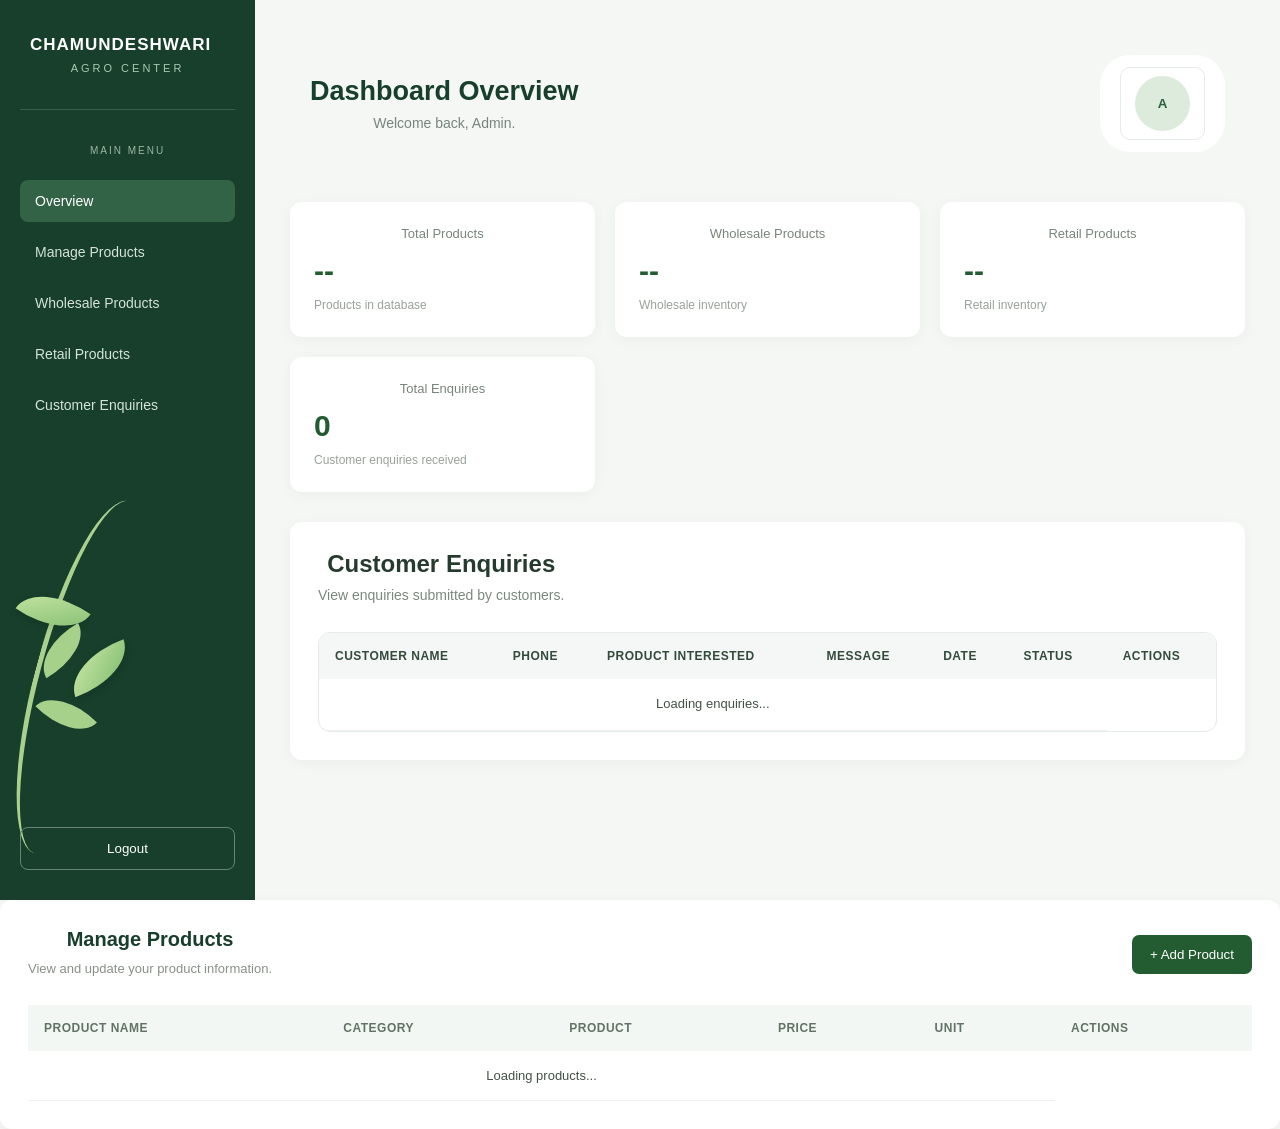
==== commit 2cf8cffa: "improved mobile layout and sidebar transition" ====
--- a/dashboard.html
+++ b/dashboard.html
@@ -230,7 +230,71 @@
 
 
             <!-- PRODUCT MANAGEMENT -->
-            <section class="product-section" id="products">
+           
+            <!-- ADD / EDIT PRODUCT POPUP -->
+
+<div class="product-modal" id="productModal">
+
+    <div class="product-modal-content">
+
+        <div class="modal-header">
+            <div>
+                <h2 id="modalTitle">Add New Product</h2>
+                <p>Enter product information below.</p>
+            </div>
+
+            <button type="button" id="closeModalButton">×</button>
+        </div>
+
+        <form id="productForm">
+
+            <input type="hidden" id="productId">
+
+            <label for="productName">Product Name</label>
+            <input type="text" id="productName"
+                   placeholder="Enter product name" required>
+<label for="productType">Product Type</label>
+
+<select id="productType" required>
+    <option value="">Select Product Type</option>
+    <option value="Wholesale">Wholesale</option>
+    <option value="Retail">Retail</option>
+</select>
+            <label for="productCategory">Category</label>
+            <input type="text" id="productCategory"
+                   placeholder="Enter category" required>
+
+            <label for="productPrice">Price (₹)</label>
+            <input type="number" id="productPrice"
+                   placeholder="Enter price" min="0"
+                   step="0.01" required>
+
+            <label for="productUnit">Unit</label>
+            <input type="text" id="productUnit"
+                   placeholder="Example: 50 kg" required>
+
+            <div class="modal-actions">
+
+                <button type="button" id="cancelModalButton">
+                    Cancel
+                </button>
+
+                <button type="submit" id="saveProductButton">
+                    Save Product
+                </button>
+
+            </div>
+
+        </form>
+
+    </div>
+
+</div>
+
+        </main>
+
+    </div>
+     <section class="product-section full-width-products" id="products">
 
                 <div class="section-heading">
                     <div>
@@ -271,69 +335,6 @@
                 </div>
 
             </section>
-            <!-- ADD / EDIT PRODUCT POPUP -->
-
-<div class="product-modal" id="productModal">
-
-    <div class="product-modal-content">
-
-        <div class="modal-header">
-            <div>
-                <h2 id="modalTitle">Add New Product</h2>
-                <p>Enter product information below.</p>
-            </div>
-
-            <button type="button" id="closeModalButton">×</button>
-        </div>
-
-        <form id="productForm">
-
-            <input type="hidden" id="productId">
-
-            <label for="productName">Product Name</label>
-            <input type="text" id="productName"
-                   placeholder="Enter product name" required>
-<label for="productType">Product Type</label>
-
-<select id="productType" required>
-    <option value="">Select Product Type</option>
-    <option value="Wholesale">Wholesale</option>
-    <option value="Retail">Retail</option>
-</select>
-            <label for="productCategory">Category</label>
-            <input type="text" id="productCategory"
-                   placeholder="Enter category" required>
-
-            <label for="productPrice">Price (₹)</label>
-            <input type="number" id="productPrice"
-                   placeholder="Enter price" min="0"
-                   step="0.01" required>
-
-            <label for="productUnit">Unit</label>
-            <input type="text" id="productUnit"
-                   placeholder="Example: 50 kg" required>
-
-            <div class="modal-actions">
-
-                <button type="button" id="cancelModalButton">
-                    Cancel
-                </button>
-
-                <button type="submit" id="saveProductButton">
-                    Save Product
-                </button>
-
-            </div>
-
-        </form>
-
-    </div>
-
-</div>
-
-        </main>
-
-    </div>
 
 <!-- EDIT ADMIN PROFILE MODAL -->
 
--- a/style.css
+++ b/style.css
@@ -116,7 +116,7 @@
     background: linear-gradient(
         rgba(0, 0, 0, 0.45),
         rgba(0, 0, 0, 0.45)
-    ), url("Images/farm.jpg.png");
+    ), url("images/farm.jpg.png");
 
     background-size: cover;
     background-position: center;
@@ -626,43 +626,79 @@
 
 /* MOBILE RESPONSIVENESS */
 
+/* =================================
+   DASHBOARD RESPONSIVE DESIGN
+================================= */
+
+/* TABLETS */
+
+/* =================================
+   DASHBOARD RESPONSIVE DESIGN
+================================= */
+
+/* TABLETS */
+
 @media (max-width: 900px) {
 
+    .dashboard-layout {
+        flex-direction: row;
+    }
+
     .sidebar {
-        width: 200px;
+        width: 255px;
+        flex-shrink: 0;
     }
 
     .dashboard-main {
-        padding: 22px;
+        flex: 1;
+        min-width: 0;
+        padding: 20px;
     }
 
     .dashboard-stats {
-        grid-template-columns: 1fr;
-    }
-}
+        grid-template-columns: repeat(2, minmax(0, 1fr));
+    }
+
+    .table-container {
+        overflow-x: auto;
+        -webkit-overflow-scrolling: touch;
+    }
+
+    .product-table {
+        min-width: 750px;
+    }
+}
+
+
+/* MOBILE PHONES */
 
 @media (max-width: 600px) {
 
     .dashboard-layout {
-        flex-direction: column;
+        flex-direction: row;
+        align-items: stretch;
     }
 
     .sidebar {
-        width: auto;
-        padding: 18px;
+        width: 180px;
+        min-width: 180px;
+        flex-shrink: 0;
+        padding: 18px 12px;
+        box-sizing: border-box;
     }
 
     .sidebar-brand {
         padding-bottom: 15px;
     }
 
+    .sidebar-menu {
+        display: flex;
+        flex-direction: column;
+        gap: 8px;
+    }
+
     .menu-heading {
         margin-top: 18px;
-    }
-
-    .sidebar-menu {
-        display: grid;
-        grid-template-columns: 1fr 1fr;
     }
 
     .sidebar-bottom {
@@ -671,25 +707,58 @@
     }
 
     .dashboard-main {
-        padding: 18px;
+        flex: 1;
+        min-width: 0;
+        padding: 12px;
     }
 
     .dashboard-topbar {
+        flex-direction: column;
         align-items: flex-start;
         gap: 12px;
     }
 
     .dashboard-topbar h1 {
-        font-size: 21px;
+        font-size: 19px;
+    }
+
+    .dashboard-stats {
+        grid-template-columns: 1fr;
+        gap: 10px;
+    }
+
+    .stat-card {
+        padding: 12px;
+        min-width: 0;
     }
 
     .product-section {
-        padding: 17px;
+        padding: 12px;
+        margin-bottom: 18px;
+        overflow: hidden;
     }
 
     .section-heading {
+        flex-direction: column;
         align-items: flex-start;
-        flex-direction: column;
+        gap: 12px;
+    }
+
+    .table-container {
+        width: 100%;
+        overflow-x: auto;
+        -webkit-overflow-scrolling: touch;
+    }
+
+    .product-table {
+        min-width: 750px;
+    }
+
+    .modal-content {
+        width: calc(100% - 20px);
+        max-width: 100%;
+        box-sizing: border-box;
+        margin: 10px;
     }
 }
 /* =================================
@@ -1497,7 +1566,7 @@
     width: 190px;
     height: 390px;
     pointer-events: none;
-    z-index: 1;
+    z-index: 0;
 }
 
 /* Curved plant stem */
@@ -1510,6 +1579,12 @@
     border-left: 5px solid #a9d18e;
     border-radius: 50% 0 0 50%;
     transform: rotate(15deg);
+}
+.sidebar-brand,
+.sidebar-menu,
+.sidebar-bottom {
+    position: relative;
+    z-index: 2;
 }
 
 /* Main leaves */
@@ -1875,18 +1950,23 @@
 
 .hero {
     min-height: 560px;
+    position: relative;
+    overflow: hidden;
+
     display: flex;
     align-items: center;
     justify-content: center;
     text-align: center;
+
     padding: 70px 20px;
+    box-sizing: border-box;
 
     background:
         linear-gradient(
             rgba(191, 190, 144, 0),
             rgb(1, 30, 13)
         ),
-        url("Images/farm.jpg.png");
+        url("images/farm.jpg.png");
 
     background-size: cover;
     background-position: center;
@@ -2889,4 +2969,87 @@
 .fil-leaf-2 { fill: #556729; fill-rule: nonzero; }
 .fil-leaf-3 { fill: #556729; }
 .fil-leaf-4 { fill: #3C4819; }
-.fil-leaf-5 { fill: #3C4819; }+.fil-leaf-5 { fill: #3C4819; }
+/* =================================
+   FULL WIDTH PRODUCT SECTION
+================================= */
+
+.full-width-products {
+    width: 100%;
+    max-width: 100%;
+    box-sizing: border-box;
+    margin: 0;
+}
+
+.full-width-products .table-container {
+    width: 100%;
+    overflow-x: auto;
+    -webkit-overflow-scrolling: touch;
+}
+
+.full-width-products .product-table {
+    width: 100%;
+    min-width: 750px;
+}
+
+/* MOBILE PRODUCT SECTION */
+
+@media (max-width: 600px) {
+
+    .full-width-products {
+        width: 100%;
+        padding: 18px 15px;
+        margin: 0;
+    }
+
+    .full-width-products .section-heading {
+        flex-direction: row;
+        align-items: center;
+        justify-content: space-between;
+        flex-wrap: wrap;
+    }
+}
+/* FIX SIDEBAR BRAND NAME ON MOBILE */
+
+@media (max-width: 600px) {
+
+    .sidebar-brand {
+        padding: 5px 2px 20px;
+        width: 100%;
+        box-sizing: border-box;
+    }
+
+    .sidebar-brand h2 {
+        font-size: 12px;
+        letter-spacing: 0.4px;
+        line-height: 1.4;
+        overflow-wrap: anywhere;
+    }
+
+    .sidebar-brand p {
+        font-size: 8px;
+        letter-spacing: 1.5px;
+        line-height: 1.5;
+    }
+}
+/* SMOOTH SIDEBAR COLLAPSE */
+
+.dashboard-layout .sidebar {
+    transition: width 0.5s ease,
+                min-width 0.5s ease,
+                padding 0.5s ease,
+                opacity 0.4s ease;
+}
+
+.dashboard-layout.sidebar-hidden .sidebar {
+    width: 0;
+    min-width: 0;
+    padding-left: 0;
+    padding-right: 0;
+    opacity: 0;
+    overflow: hidden;
+}
+
+.dashboard-layout .dashboard-main {
+    transition: padding 0.5s ease;
+}
